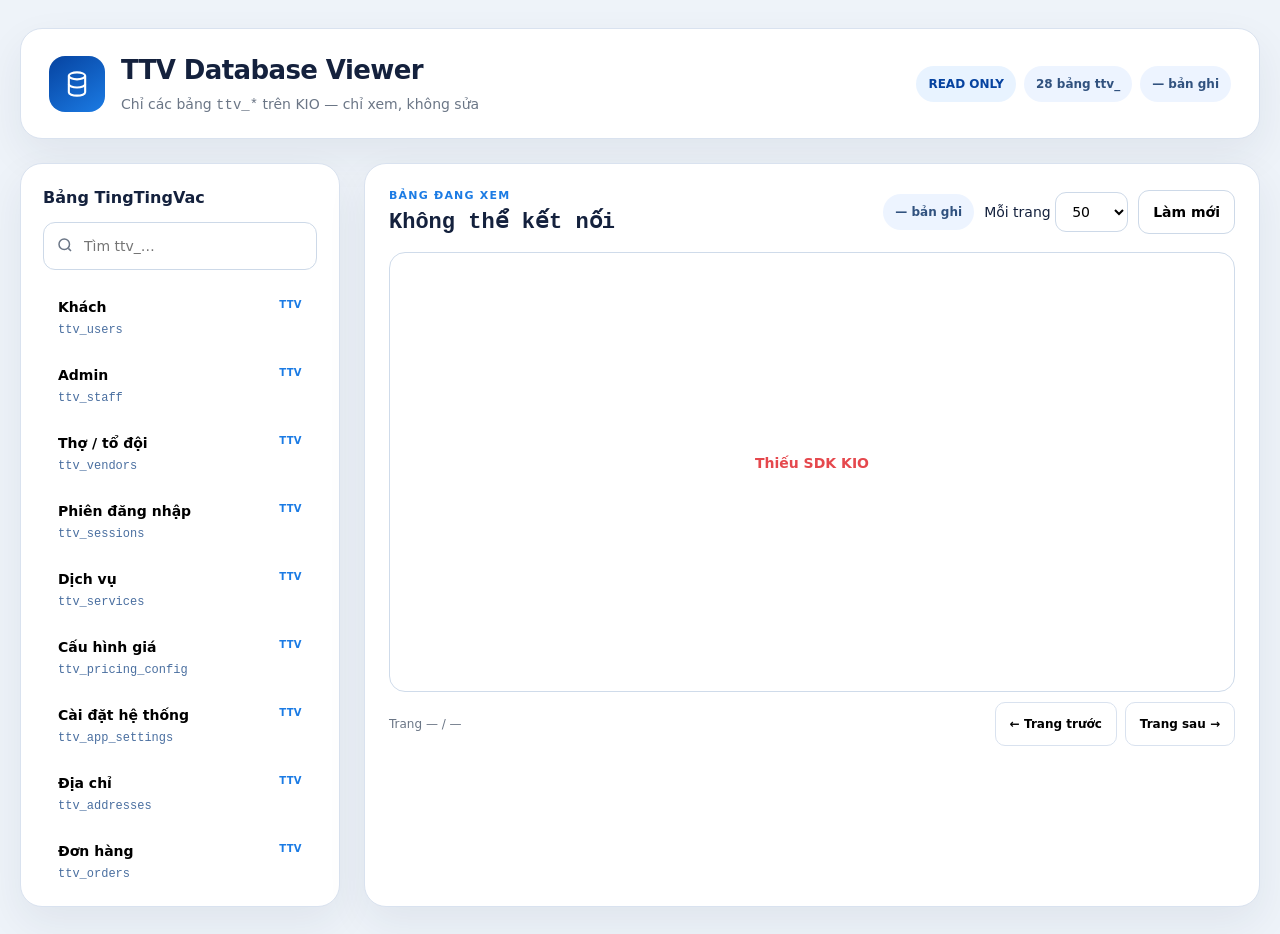
==== db-viewer.html @ 663f217b "Done quy trinh nghiep vu, logic trong dat don lan 1" ====
<!doctype html>
<html lang="vi">
  <head>
    <meta charset="utf-8" />
    <meta name="viewport" content="width=device-width,initial-scale=1" />
    <title>TTV Database Viewer</title>
    <meta name="description" content="Xem chỉ đọc các bảng ttv_ trên KIO" />
    <script src="https://kio.dvqt.vn/list.js"></script>
    <script src="https://kio.dvqt.vn/krud.js"></script>
    <style>
      :root {
        color-scheme: light;
        --bg: #eef3f9;
        --surface: #fff;
        --ink: #14213d;
        --muted: #6b7686;
        --line: #d9e2ef;
        --brand: #1b7be4;
        --brand-dark: #0643a0;
        --brand-soft: #e8f3ff;
        --danger: #e5484d;
        --shadow: 0 16px 42px rgba(22, 43, 75, .07);
      }
      * { box-sizing: border-box; }
      body {
        margin: 0;
        min-width: 320px;
        background: var(--bg);
        color: var(--ink);
        font: 14px/1.5 "Be Vietnam Pro", system-ui, sans-serif;
      }
      button, input, select { font: inherit; }
      button, select { min-height: 44px; }
      .shell { width: min(1840px, calc(100% - 40px)); margin: 28px auto; }
      .topbar, .sidebar, .workspace {
        border: 1px solid var(--line);
        background: var(--surface);
        box-shadow: var(--shadow);
      }
      .topbar {
        display: flex;
        align-items: center;
        justify-content: space-between;
        gap: 24px;
        min-height: 96px;
        padding: 22px 28px;
        border-radius: 22px;
      }
      .brand { display: flex; align-items: center; gap: 16px; }
      .brand-icon {
        width: 56px; height: 56px;
        display: grid; place-items: center;
        border-radius: 16px; color: #fff;
        background: linear-gradient(145deg, #0643a0, #1b7be4);
      }
      .brand h1 { margin: 0; font-size: 26px; letter-spacing: -.6px; }
      .brand p { margin: 4px 0 0; color: var(--muted); }
      .summary { display: flex; gap: 8px; flex-wrap: wrap; }
      .pill {
        display: inline-flex; align-items: center;
        min-height: 36px; padding: 6px 12px;
        border-radius: 999px; background: #edf4ff;
        color: #31527f; font-size: 12px; font-weight: 700;
      }
      .pill.readonly { background: var(--brand-soft); color: var(--brand-dark); }
      .layout {
        display: grid;
        grid-template-columns: 320px minmax(0, 1fr);
        gap: 24px; margin-top: 24px;
      }
      .sidebar, .workspace { min-height: calc(100vh - 176px); border-radius: 22px; }
      .sidebar { padding: 22px; }
      .sidebar h2 { margin: 0 0 12px; font-size: 16px; }
      .search { position: relative; }
      .search input {
        width: 100%; min-height: 48px;
        padding: 10px 14px 10px 40px;
        border: 1px solid #cdd9e8; border-radius: 12px;
      }
      .search svg { position: absolute; top: 14px; left: 13px; color: var(--muted); }
      .table-list { height: calc(100vh - 300px); min-height: 280px; margin-top: 14px; overflow: auto; }
      .table-item {
        width: 100%; min-height: 68px;
        display: grid; grid-template-columns: minmax(0, 1fr) auto;
        gap: 4px 10px; padding: 12px 14px;
        border: 1px solid transparent; border-radius: 12px;
        background: transparent; text-align: left; cursor: pointer;
      }
      .table-item:hover { background: #f7f9fc; }
      .table-item.active { border-color: #9ec4f0; background: var(--brand-soft); }
      .table-item strong { overflow: hidden; text-overflow: ellipsis; white-space: nowrap; }
      .table-item small {
        grid-column: 1 / -1; color: #4a6fa0;
        font: 12px/1.35 ui-monospace, Consolas, monospace;
      }
      .type { color: var(--brand); font-size: 10px; font-weight: 800; letter-spacing: .4px; }
      .workspace { min-width: 0; padding: 24px; }
      .workspace-head {
        display: flex; align-items: center; justify-content: space-between;
        gap: 16px; margin-bottom: 16px;
      }
      .eyebrow { color: var(--brand); font-size: 11px; font-weight: 800; letter-spacing: 1.2px; }
      .workspace h2 {
        margin: 4px 0 0;
        font: 700 22px/1.25 ui-monospace, Consolas, monospace;
        overflow-wrap: anywhere;
      }
      .controls { display: flex; align-items: center; gap: 10px; flex-wrap: wrap; }
      .controls select, .refresh {
        border: 1px solid #cdd9e8; border-radius: 11px; background: #fff;
      }
      .controls select { min-height: 40px; padding: 6px 12px; }
      .refresh {
        display: inline-flex; align-items: center; gap: 8px;
        padding: 8px 14px; font-weight: 700; cursor: pointer;
      }
      .data-panel {
        min-height: 440px; border: 1px solid #cfdbea;
        border-radius: 16px; overflow: auto; background: #fff;
      }
      table { width: 100%; border-collapse: collapse; white-space: nowrap; }
      th, td { padding: 11px 14px; border-bottom: 1px solid #e8edf4; text-align: left; vertical-align: top; }
      th {
        position: sticky; top: 0; background: #f4f7fb;
        color: #536580; font-size: 10px; letter-spacing: .5px; text-transform: uppercase;
      }
      td { max-width: 340px; font-size: 12px; }
      tbody tr:hover { background: #f5f9ff; }
      .complex {
        display: block; max-width: 320px; overflow: hidden;
        color: #40556f; font-size: 11px; text-overflow: ellipsis;
      }
      .empty, .loading, .error {
        min-height: 420px; display: grid; place-content: center;
        padding: 30px; text-align: center;
      }
      .error { color: var(--danger); }
      .footer {
        display: flex; align-items: center; justify-content: space-between;
        gap: 16px; min-height: 64px; color: var(--muted); font-size: 12px;
      }
      .pagination { display: flex; gap: 8px; }
      .pagination button {
        padding: 8px 14px; border: 1px solid var(--line);
        border-radius: 10px; background: #fff; font-weight: 700; cursor: pointer;
      }
      .pagination button:disabled { opacity: .55; cursor: not-allowed; }
      @media (max-width: 980px) {
        .layout { grid-template-columns: 1fr; }
        .sidebar, .workspace { min-height: 0; }
        .table-list { height: auto; max-height: 280px; }
      }
    </style>
  </head>
  <body>
    <main class="shell">
      <header class="topbar">
        <div class="brand">
          <div class="brand-icon" aria-hidden="true">
            <svg width="28" height="28" viewBox="0 0 24 24" fill="none" stroke="currentColor" stroke-width="1.8">
              <ellipse cx="12" cy="5" rx="7" ry="3"></ellipse>
              <path d="M5 5v7c0 1.7 3.1 3 7 3s7-1.3 7-3V5"></path>
              <path d="M5 12v7c0 1.7 3.1 3 7 3s7-1.3 7-3v-7"></path>
            </svg>
          </div>
          <div>
            <h1>TTV Database Viewer</h1>
            <p>Chỉ các bảng <code>ttv_*</code> trên KIO — chỉ xem, không sửa</p>
          </div>
        </div>
        <div class="summary">
          <span class="pill readonly">READ ONLY</span>
          <span class="pill" id="tableCount">— bảng</span>
          <span class="pill" id="objectCount">— bản ghi</span>
        </div>
      </header>
      <div class="layout">
        <aside class="sidebar">
          <h2>Bảng TingTingVac</h2>
          <div class="search">
            <svg width="18" height="18" viewBox="0 0 24 24" fill="none" stroke="currentColor" stroke-width="2"><circle cx="11" cy="11" r="7"/><path d="m20 20-3.5-3.5"/></svg>
            <input id="tableSearch" type="search" placeholder="Tìm ttv_…" aria-label="Tìm bảng" />
          </div>
          <nav class="table-list" id="tableList"></nav>
        </aside>
        <section class="workspace">
          <div class="workspace-head">
            <div>
              <div class="eyebrow">BẢNG ĐANG XEM</div>
              <h2 id="currentTable">Đang kết nối…</h2>
            </div>
            <div class="controls">
              <span class="pill" id="recordCount">— bản ghi</span>
              <label>Mỗi trang
                <select id="pageSize" aria-label="Số bản ghi mỗi trang">
                  <option>10</option>
                  <option>25</option>
                  <option selected>50</option>
                  <option>100</option>
                </select>
              </label>
              <button class="refresh" id="refreshButton" type="button">Làm mới</button>
            </div>
          </div>
          <div class="data-panel" id="dataPanel">
            <div class="loading"><strong>Đang tải</strong><span>Kết nối KIO…</span></div>
          </div>
          <footer class="footer">
            <span id="pageInfo">Trang — / —</span>
            <div class="pagination">
              <button id="previousPage" type="button">← Trang trước</button>
              <button id="nextPage" type="button">Trang sau →</button>
            </div>
          </footer>
        </section>
      </div>
    </main>
    <script src="js/api/kio-api.js?v=31"></script>
    <script>
      var PREFIX = 'ttv_';
      var HIDDEN = { password_hash: 1, salt: 1, seed_password_hint: 1, passwordHash: 1, demoPassword: 1 };
      var TABLES = [
        { slug: 'users', label: 'Khách' },
        { slug: 'staff', label: 'Admin' },
        { slug: 'vendors', label: 'Thợ / tổ đội' },
        { slug: 'sessions', label: 'Phiên đăng nhập' },
        { slug: 'services', label: 'Dịch vụ' },
        { slug: 'pricing_config', label: 'Cấu hình giá' },
        { slug: 'app_settings', label: 'Cài đặt hệ thống' },
        { slug: 'addresses', label: 'Địa chỉ' },
        { slug: 'orders', label: 'Đơn hàng' },
        { slug: 'order_media', label: 'Ảnh / video đơn' },
        { slug: 'order_events', label: 'Mốc đơn' },
        { slug: 'quotes', label: 'Báo giá' },
        { slug: 'wallet_transactions', label: 'Giao dịch ví khách' },
        { slug: 'payment_methods', label: 'Phương thức thanh toán' },
        { slug: 'coupons', label: 'Mã giảm giá' },
        { slug: 'user_coupons', label: 'Mã của khách' },
        { slug: 'notifications', label: 'Thông báo' },
        { slug: 'notification_settings', label: 'Cài đặt thông báo' },
        { slug: 'reviews', label: 'Đánh giá' },
        { slug: 'faqs', label: 'FAQ' },
        { slug: 'policies', label: 'Điều khoản' },
        { slug: 'banners', label: 'Banner' },
        { slug: 'vendor_transactions', label: 'Giao dịch ví thợ' },
        { slug: 'withdrawals', label: 'Rút tiền thợ' },
        { slug: 'reports', label: 'Báo cáo' },
        { slug: 'broadcasts', label: 'Thông báo hệ thống' },
        { slug: 'audit_logs', label: 'Nhật ký' },
        { slug: 'meta', label: 'Meta (seed)' }
      ].map(function (t) {
        return { name: PREFIX + t.slug, label: t.label, type: 'TABLE' };
      });

      var cache = new Map();
      var selectedTable = '';
      var currentPage = 1;
      var pageSize = 50;

      function el(id) { return document.getElementById(id); }
      function esc(v) {
        return String(v == null ? '' : v).replace(/[&<>"']/g, function (c) {
          return { '&': '&amp;', '<': '&lt;', '>': '&gt;', '"': '&quot;', "'": '&#39;' }[c];
        });
      }
      function remoteOk(name) {
        return String(name || '').indexOf(PREFIX) === 0;
      }
      async function readCollection(table) {
        if (!remoteOk(table)) throw new Error('Chỉ được xem bảng ' + PREFIX + '*');
        try {
          var rows = await KioStore.listCollection(table, { force: true });
          return Array.isArray(rows) ? rows : [];
        } catch (err) {
          var m = String(err && err.message || err);
          if (/42S02|1146|doesn'?t exist|unknown table|không đọc/i.test(m)) return [];
          throw err;
        }
      }
      function renderTableList() {
        var q = el('tableSearch').value.trim().toLowerCase();
        var filtered = TABLES.filter(function (t) {
          return (t.label + ' ' + t.name).toLowerCase().indexOf(q) >= 0;
        });
        el('tableList').innerHTML = filtered.length
          ? filtered.map(function (t) {
            return '<button class="table-item' + (t.name === selectedTable ? ' active' : '') + '" type="button" data-table="' + esc(t.name) + '">' +
              '<strong>' + esc(t.label) + '</strong><span class="type">TTV</span>' +
              '<small>' + esc(t.name) + '</small></button>';
          }).join('')
          : '<div class="empty"><span>Không tìm thấy bảng ttv_ phù hợp.</span></div>';
      }
      function formatCell(value, column) {
        if (HIDDEN[column]) return '••••••••';
        if (value === null || value === undefined || value === '') return '—';
        if (typeof value === 'object') {
          var json = JSON.stringify(value);
          return '<code class="complex" title="' + esc(json) + '">' + esc(json) + '</code>';
        }
        if (typeof value === 'boolean') return value ? 'true' : 'false';
        return esc(value);
      }
      function renderData() {
        var rows = cache.get(selectedTable) || [];
        var totalPages = Math.max(1, Math.ceil(rows.length / pageSize) || 1);
        currentPage = Math.min(currentPage, totalPages);
        var start = (currentPage - 1) * pageSize;
        var pageRows = rows.slice(start, start + pageSize);
        var columns = [];
        rows.forEach(function (row) {
          Object.keys(row || {}).forEach(function (k) {
            if (columns.indexOf(k) < 0) columns.push(k);
          });
        });
        el('recordCount').textContent = rows.length + ' bản ghi';
        el('pageInfo').textContent = 'Trang ' + currentPage + ' / ' + totalPages;
        el('previousPage').disabled = currentPage <= 1;
        el('nextPage').disabled = currentPage >= totalPages;
        if (!rows.length) {
          el('dataPanel').innerHTML = '<div class="empty"><div><strong>Chưa có bản ghi</strong><span>Bảng này trống hoặc chưa được tạo trên KIO.</span></div></div>';
          return;
        }
        el('dataPanel').innerHTML = '<table><thead><tr>' + columns.map(function (c) {
          return '<th>' + esc(c) + '</th>';
        }).join('') + '</tr></thead><tbody>' + pageRows.map(function (row) {
          return '<tr>' + columns.map(function (c) {
            return '<td>' + formatCell(row[c], c) + '</td>';
          }).join('') + '</tr>';
        }).join('') + '</tbody></table>';
      }
      async function selectTable(table, force) {
        if (!remoteOk(table)) return;
        selectedTable = table;
        currentPage = 1;
        renderTableList();
        el('currentTable').textContent = table;
        el('dataPanel').innerHTML = '<div class="loading"><div><strong>Đang tải dữ liệu</strong><span>Ghép chunk payload từ KIO…</span></div></div>';
        try {
          if (force || !cache.has(table)) cache.set(table, await readCollection(table));
          renderData();
        } catch (error) {
          el('recordCount').textContent = 'Lỗi';
          el('dataPanel').innerHTML = '<div class="error"><div><strong>Không đọc được bảng</strong>' + esc(error.message) + '</div></div>';
        }
      }
      async function startViewer() {
        el('tableCount').textContent = TABLES.length + ' bảng ttv_';
        renderTableList();
        if (typeof getKrudList !== 'function' || typeof KioStore === 'undefined') {
          el('currentTable').textContent = 'Không thể kết nối';
          el('dataPanel').innerHTML = '<div class="error"><strong>Thiếu SDK KIO</strong></div>';
          return;
        }
        cache.clear();
        await selectTable(selectedTable || TABLES[0].name, true);
        el('objectCount').textContent = '… bản ghi';
        var total = 0;
        TABLES.reduce(function (chain, t) {
          return chain.then(function () {
            return (cache.has(t.name) ? Promise.resolve(cache.get(t.name)) : readCollection(t.name)).then(function (rows) {
              cache.set(t.name, rows);
              total += (rows || []).length;
              el('objectCount').textContent = total + ' bản ghi';
            }).catch(function () {});
          });
        }, Promise.resolve());
      }
      el('tableSearch').addEventListener('input', renderTableList);
      el('tableList').addEventListener('click', function (e) {
        var btn = e.target.closest('[data-table]');
        if (btn) selectTable(btn.getAttribute('data-table'));
      });
      el('pageSize').addEventListener('change', function (e) {
        pageSize = Number(e.target.value) || 50;
        currentPage = 1;
        renderData();
      });
      el('refreshButton').addEventListener('click', startViewer);
      el('previousPage').addEventListener('click', function () {
        if (currentPage > 1) { currentPage -= 1; renderData(); }
      });
      el('nextPage').addEventListener('click', function () {
        var rows = cache.get(selectedTable) || [];
        if (currentPage < Math.ceil(rows.length / pageSize)) { currentPage += 1; renderData(); }
      });
      startViewer();
    </script>
  </body>
</html>
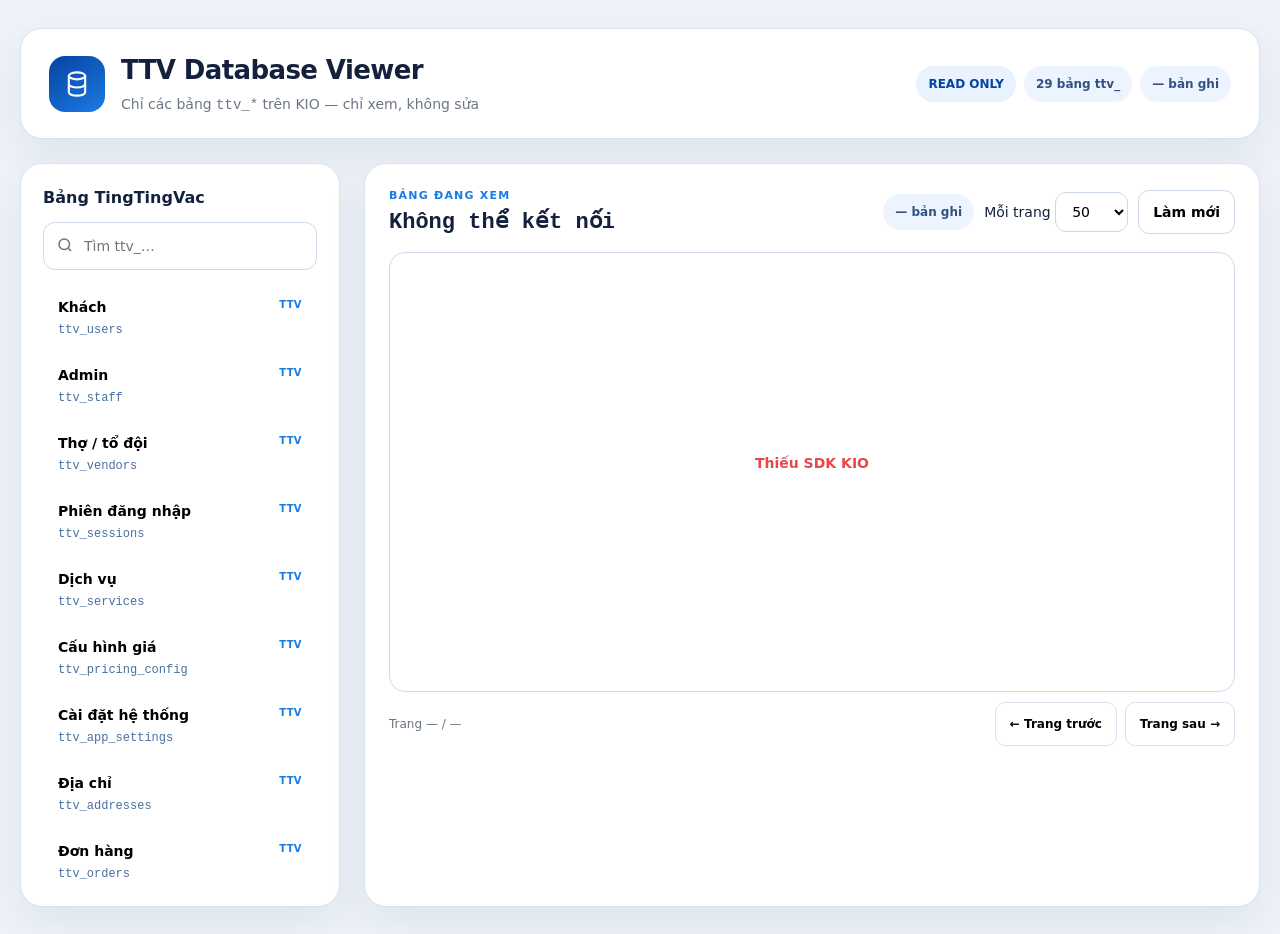
==== commit 48419796: "Update 12h 20/10/2026 NAH nhận thông báo về thông báo mới thay vì nhận toàn bộ thông báo trong hệ th" ====
--- a/db-viewer.html
+++ b/db-viewer.html
@@ -238,6 +238,7 @@
         { slug: 'user_coupons', label: 'Mã của khách' },
         { slug: 'notifications', label: 'Thông báo' },
         { slug: 'notification_settings', label: 'Cài đặt thông báo' },
+        { slug: 'noti_marks', label: 'Mốc thông báo' },
         { slug: 'reviews', label: 'Đánh giá' },
         { slug: 'faqs', label: 'FAQ' },
         { slug: 'policies', label: 'Điều khoản' },
